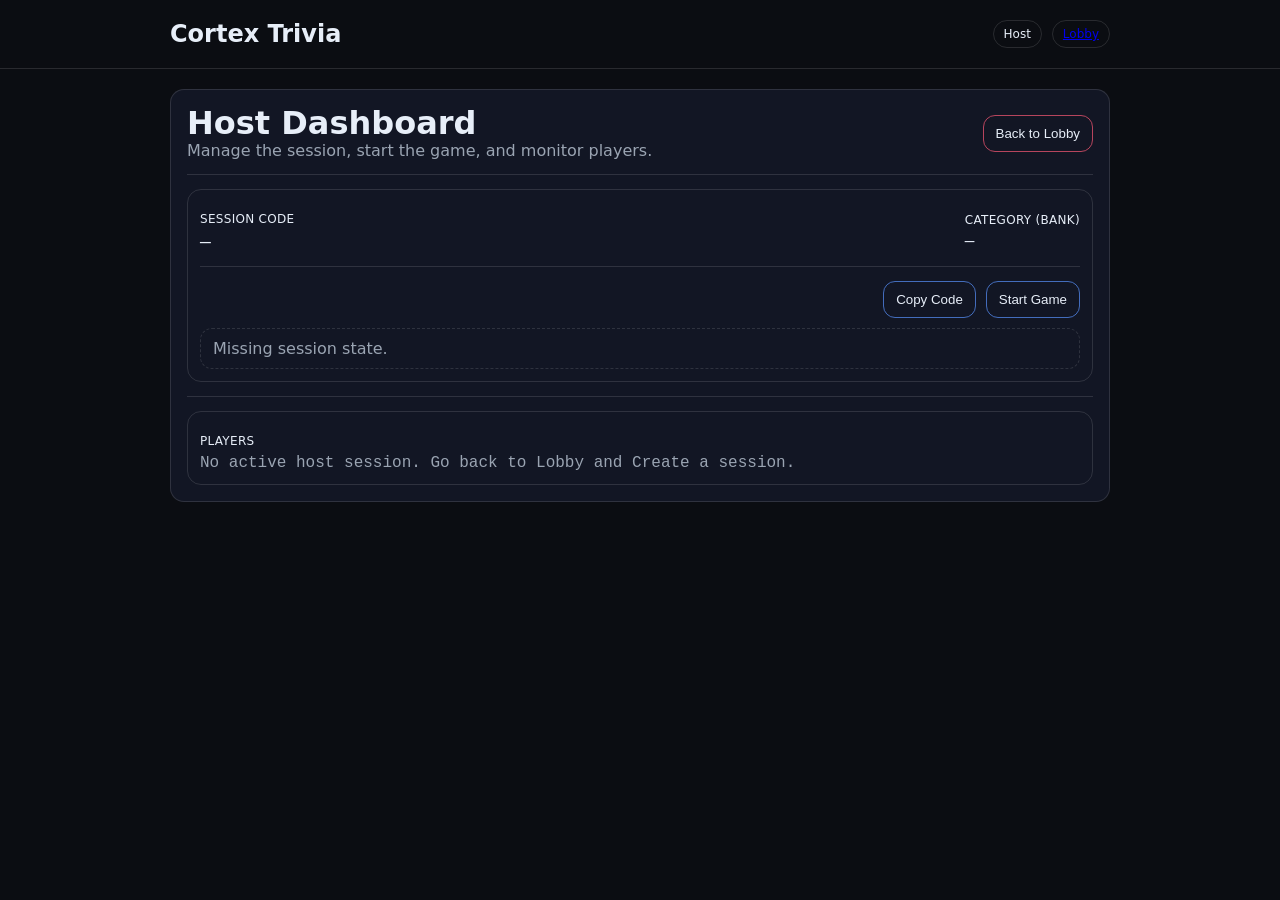
==== frontend/host.html @ e7130817 "Sprint 3: host/player pages + minimal backend support" ====
<!doctype html>
<html lang="en">
<head>
  <meta charset="utf-8" />
  <meta name="viewport" content="width=device-width,initial-scale=1" />
  <title>Cortex Trivia — Host</title>
  <link rel="stylesheet" href="./styles.css" />
</head>
<body>
  <header class="header">
    <div class="container header__inner">
      <h1 class="brand">Cortex Trivia</h1>
      <div class="row">
        <span class="pill">Host</span>
        <a class="pill" href="./index.html">Lobby</a>
      </div>
    </div>
  </header>

  <main class="container">
    <div class="card">
      <div class="row" style="justify-content:space-between;">
        <div>
          <div class="big">Host Dashboard</div>
          <div class="muted">Manage the session, start the game, and monitor players.</div>
        </div>
        <button id="hostBackBtn" class="btn danger">Back to Lobby</button>
      </div>

      <div class="divider"></div>

      <div class="panel">
        <div class="row">
          <div>
            <div class="label">SESSION CODE</div>
            <div id="hostSessionCode" class="mono" style="font-size:18px;">—</div>
          </div>

          <div style="margin-left:auto;">
            <div class="label">CATEGORY (BANK)</div>
            <div id="hostBank" class="mono">—</div>
          </div>
        </div>

        <div class="divider"></div>

        <div class="row right">
          <button id="copyCodeBtn" class="btn primary">Copy Code</button>
          <button id="hostStartBtn" class="btn primary">Start Game</button>
        </div>

        <div id="hostStatus" class="status">Waiting…</div>
      </div>

      <div class="divider"></div>

      <div class="panel">
        <div class="row">
          <div class="label">PLAYERS</div>
        </div>
        <div id="hostPlayers" class="mono muted">No players loaded yet.</div>
      </div>
    </div>
  </main>

  <script src="./app.js"></script>
</body>
</html>
---- frontend/styles.css ----
:root{
  --bg:#0b0d12;
  --card:#121624;
  --text:#e7eef8;
  --muted:#9aa4b2;
  --border:rgba(255,255,255,.12);
  --primary:#4f8cff;
  --danger:#ff4f6d;
  font-family: system-ui, -apple-system, Segoe UI, Roboto, Arial, sans-serif;
}

*{ box-sizing:border-box; }
body{ margin:0; background:var(--bg); color:var(--text); }

.container{ max-width: 980px; margin:0 auto; padding: 20px; }

.header{ border-bottom:1px solid var(--border); }
.header__inner{ display:flex; align-items:center; justify-content:space-between; }

.brand{ margin:0; font-size: 24px; }
.muted{ color:var(--muted); }

.pill{ border:1px solid var(--border); padding:6px 10px; border-radius:999px; font-size:12px; }

.card{ background:var(--card); border:1px solid var(--border); border-radius:14px; padding:16px; }

.grid{ display:grid; grid-template-columns: 1fr 1fr; gap:12px; margin:12px 0; }
@media (max-width: 820px){ .grid{ grid-template-columns:1fr; } }

.panel{ border:1px solid var(--border); border-radius:14px; padding:12px; }

.label{ display:block; margin:10px 0 6px; font-size:12px; text-transform:uppercase; letter-spacing:.3px; }
.input{ width:100%; padding:10px 12px; border-radius:12px; border:1px solid var(--border); background:transparent; color:var(--text); }

/* Fix dropdown list readability (Windows shows a white dropdown list) */
#bankSelect option {
  color: #111;
  background-color: #fff;
}

.btn{ padding:10px 12px; border-radius:12px; border:1px solid var(--border); background:transparent; color:var(--text); cursor:pointer; }
.btn:disabled{ opacity:.45; cursor:not-allowed; }

.primary{ border-color: color-mix(in srgb, var(--primary) 65%, var(--border)); }
.danger{ border-color: color-mix(in srgb, var(--danger) 65%, var(--border)); }

.status{ margin-top:10px; padding:10px 12px; border:1px dashed var(--border); border-radius:12px; color:var(--muted); }

.divider{ height:1px; background:var(--border); margin:14px 0; }

.session{ display:flex; gap:16px; flex-wrap:wrap; align-items:flex-end; border:1px solid var(--border); border-radius:14px; padding:12px; }
.session__actions{ margin-left:auto; display:flex; gap:10px; }

.question{ border:1px solid var(--border); border-radius:14px; padding:12px; }
.row{ display:flex; gap:10px; align-items:center; flex-wrap:wrap; }
.right{ justify-content:flex-end; }

.answers{ display:grid; grid-template-columns: 1fr 1fr; gap:10px; margin-top:10px; }
@media (max-width: 820px){ .answers{ grid-template-columns:1fr; } }

.answer{ text-align:left; padding:10px 12px; border-radius:12px; border:1px solid var(--border); background:transparent; color:var(--text); cursor:pointer; }
.answer.selected{ border-color: color-mix(in srgb, var(--primary) 70%, var(--border)); }

.mono{ font-family: ui-monospace, SFMono-Regular, Menlo, Monaco, Consolas, "Liberation Mono", "Courier New", monospace; }

/* --- Sprint 2 demo additions --- */
.big {
  font-size: 2rem;
  font-weight: 700;
  line-height: 1.1;
}
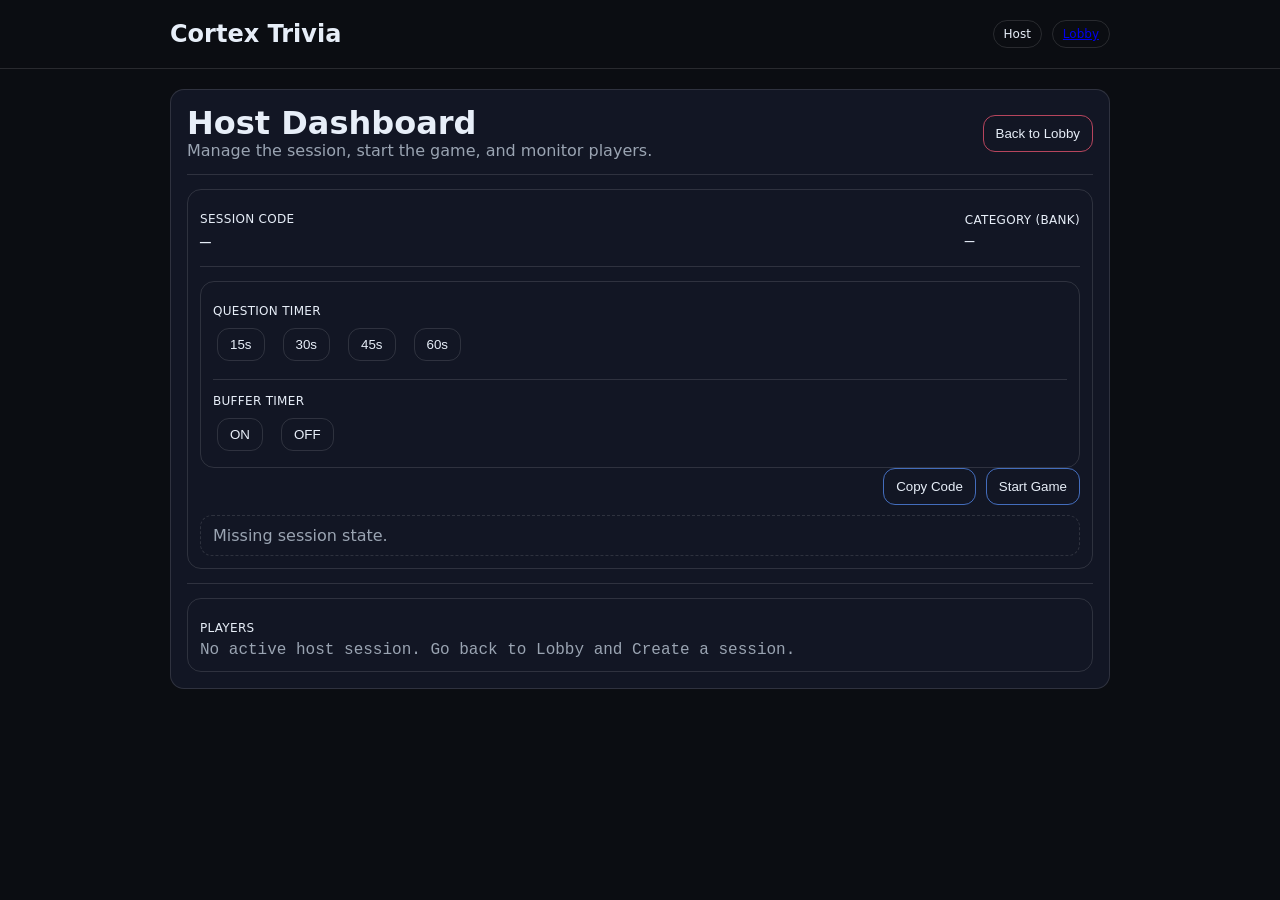
==== commit 6880dc4d: "Implemented Buffer On/Off + Question Timer (15-30-45-60) - Question Timer: Selection (15-30-45-60) +" ====
--- a/frontend/host.html
+++ b/frontend/host.html
@@ -44,6 +44,24 @@
 
         <div class="divider"></div>
 
+        <div class="panel">
+          <div class="label">QUESTION TIMER</div>
+          <div class="row">
+            <button class="btn timer-btn" data-time="15">15s</button>
+            <button class="btn timer-btn" data-time="30">30s</button>
+            <button class="btn timer-btn" data-time="45">45s</button>
+            <button class="btn timer-btn" data-time="60">60s</button>
+          </div>
+
+          <div class="divider"></div>
+
+          <div class="label">BUFFER TIMER</div>
+          <div class="row">
+            <button id="bufferOn" class="btn">ON</button>
+            <button id="bufferOff" class="btn">OFF</button>
+          </div>
+        </div>
+
         <div class="row right">
           <button id="copyCodeBtn" class="btn primary">Copy Code</button>
           <button id="hostStartBtn" class="btn primary">Start Game</button>
--- a/frontend/styles.css
+++ b/frontend/styles.css
@@ -70,3 +70,30 @@
   line-height: 1.1;
 }
 
+/* === Timer + Buffer Selection UI === */
+.timer-btn,
+#bufferOn,
+#bufferOff {
+  border: 1px solid var(--border);
+  padding: 8px 12px;
+  margin: 4px;
+  cursor: pointer;
+  border-radius: 12px;
+  background: transparent;
+  color: var(--text);
+  transition: all 0.2s ease;
+}
+
+.timer-btn:hover,
+#bufferOn:hover,
+#bufferOff:hover {
+  border-color: var(--primary);
+}
+
+.timer-btn.selected,
+#bufferOn.selected,
+#bufferOff.selected {
+  background-color: var(--primary);
+  color: white;
+  border-color: var(--primary);
+}
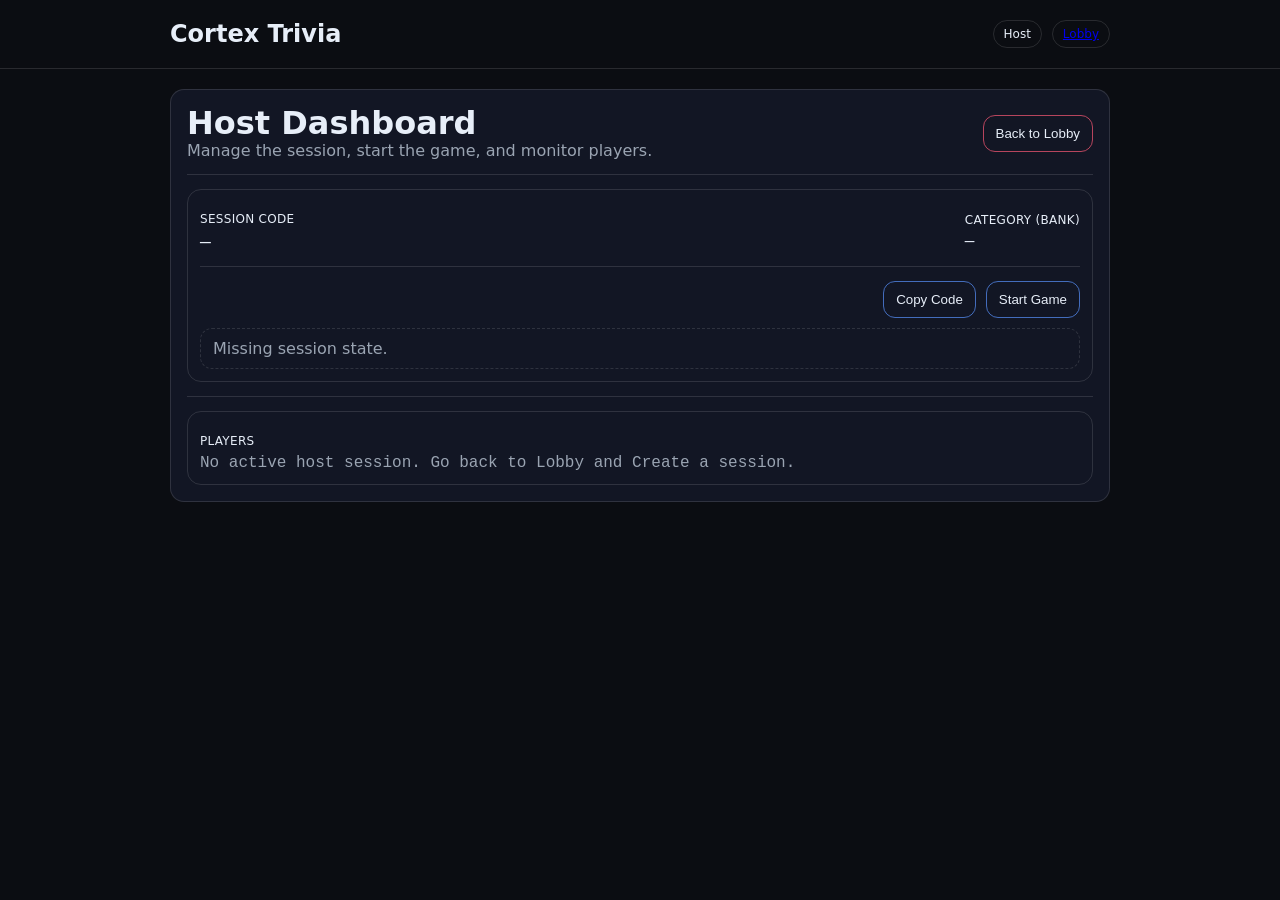
==== commit 73f32925: "Update host.html" ====
--- a/frontend/host.html
+++ b/frontend/host.html
@@ -44,24 +44,6 @@
 
         <div class="divider"></div>
 
-        <div class="panel">
-          <div class="label">QUESTION TIMER</div>
-          <div class="row">
-            <button class="btn timer-btn" data-time="15">15s</button>
-            <button class="btn timer-btn" data-time="30">30s</button>
-            <button class="btn timer-btn" data-time="45">45s</button>
-            <button class="btn timer-btn" data-time="60">60s</button>
-          </div>
-
-          <div class="divider"></div>
-
-          <div class="label">BUFFER TIMER</div>
-          <div class="row">
-            <button id="bufferOn" class="btn">ON</button>
-            <button id="bufferOff" class="btn">OFF</button>
-          </div>
-        </div>
-
         <div class="row right">
           <button id="copyCodeBtn" class="btn primary">Copy Code</button>
           <button id="hostStartBtn" class="btn primary">Start Game</button>
@@ -84,4 +66,3 @@
   <script src="./app.js"></script>
 </body>
 </html>
-
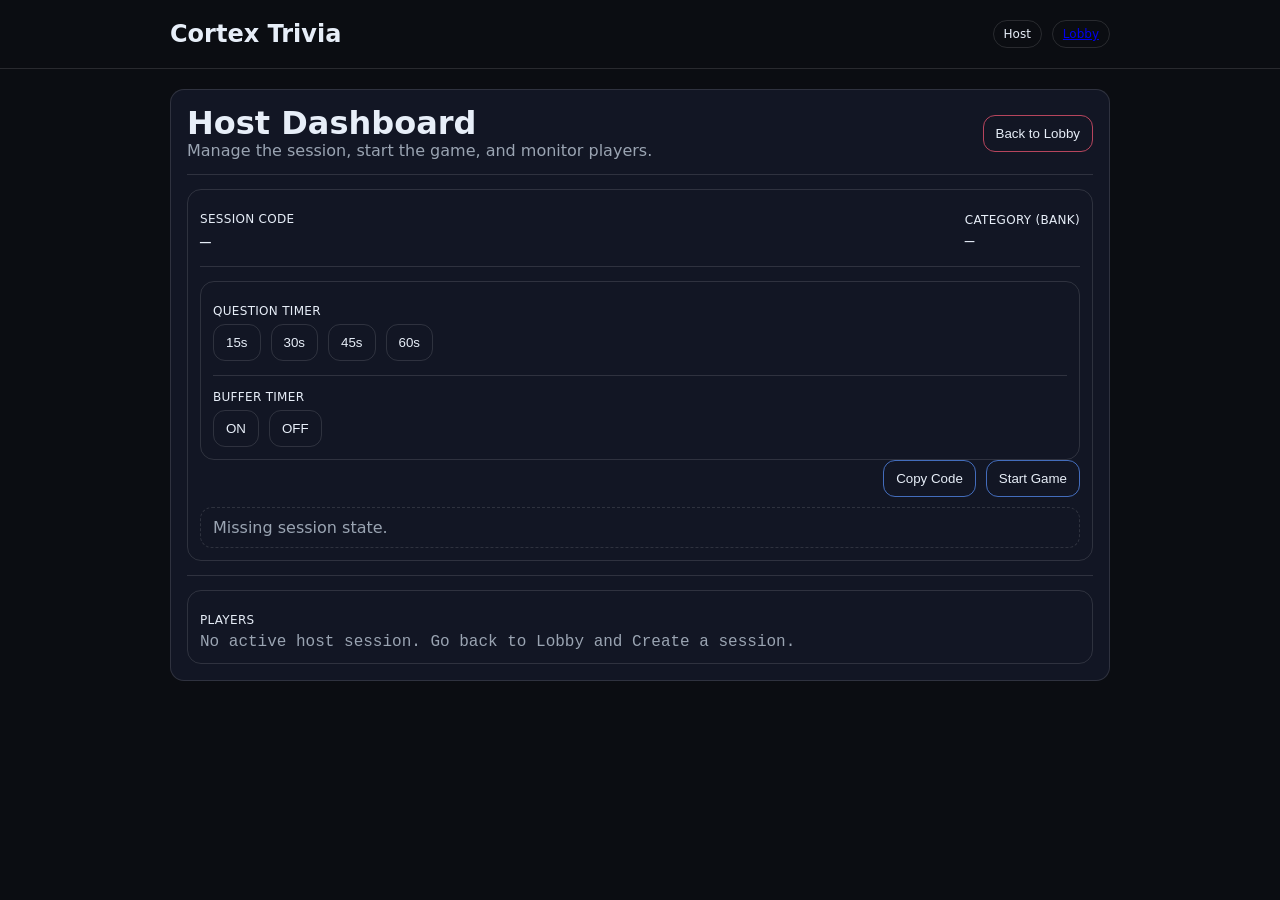
==== commit d2756c69: "Update host.html" ====
--- a/frontend/host.html
+++ b/frontend/host.html
@@ -44,6 +44,25 @@
 
         <div class="divider"></div>
 
+        <!-- Timer and Buffer controls added from classmate's version -->
+        <div class="panel">
+          <div class="label">QUESTION TIMER</div>
+          <div class="row">
+            <button class="btn timer-btn" data-time="15">15s</button>
+            <button class="btn timer-btn" data-time="30">30s</button>
+            <button class="btn timer-btn" data-time="45">45s</button>
+            <button class="btn timer-btn" data-time="60">60s</button>
+          </div>
+
+          <div class="divider"></div>
+
+          <div class="label">BUFFER TIMER</div>
+          <div class="row">
+            <button id="bufferOn" class="btn">ON</button>
+            <button id="bufferOff" class="btn">OFF</button>
+          </div>
+        </div>
+
         <div class="row right">
           <button id="copyCodeBtn" class="btn primary">Copy Code</button>
           <button id="hostStartBtn" class="btn primary">Start Game</button>
--- a/frontend/styles.css
+++ b/frontend/styles.css
@@ -69,31 +69,3 @@
   font-weight: 700;
   line-height: 1.1;
 }
-
-/* === Timer + Buffer Selection UI === */
-.timer-btn,
-#bufferOn,
-#bufferOff {
-  border: 1px solid var(--border);
-  padding: 8px 12px;
-  margin: 4px;
-  cursor: pointer;
-  border-radius: 12px;
-  background: transparent;
-  color: var(--text);
-  transition: all 0.2s ease;
-}
-
-.timer-btn:hover,
-#bufferOn:hover,
-#bufferOff:hover {
-  border-color: var(--primary);
-}
-
-.timer-btn.selected,
-#bufferOn.selected,
-#bufferOff.selected {
-  background-color: var(--primary);
-  color: white;
-  border-color: var(--primary);
-}
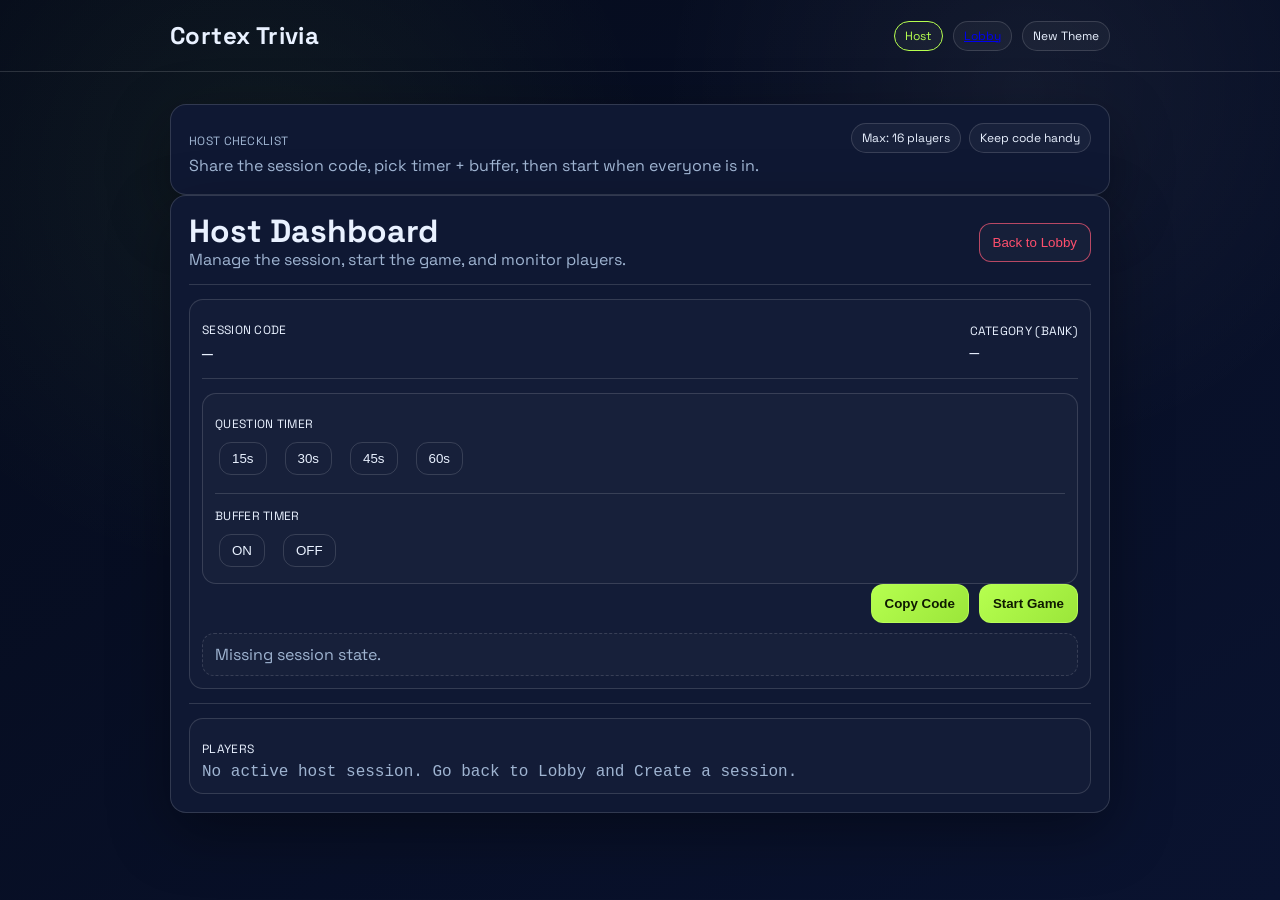
==== commit e0258b49: "UI refresh: navy/lime theme, quiz/results polish, Sprint 6 README updates" ====
--- a/frontend/host.html
+++ b/frontend/host.html
@@ -6,18 +6,35 @@
   <title>Cortex Trivia — Host</title>
   <link rel="stylesheet" href="./styles.css" />
 </head>
-<body>
+<body data-page="host">
   <header class="header">
     <div class="container header__inner">
       <h1 class="brand">Cortex Trivia</h1>
       <div class="row">
-        <span class="pill">Host</span>
+        <span class="pill" style="border-color:var(--primary); color:var(--primary);">Host</span>
         <a class="pill" href="./index.html">Lobby</a>
+        <span class="pill">New Theme</span>
       </div>
     </div>
   </header>
 
   <main class="container">
+    <!-- Quick host tips: no JS dependency -->
+    <section class="card" style="margin-top:12px;">
+      <div class="row" style="justify-content:space-between; align-items:flex-start;">
+        <div>
+          <div class="label muted">Host checklist</div>
+          <p class="muted" style="margin:4px 0 0;">
+            Share the session code, pick timer + buffer, then start when everyone is in.
+          </p>
+        </div>
+        <div class="row" style="gap:8px;">
+          <span class="pill">Max: 16 players</span>
+          <span class="pill">Keep code handy</span>
+        </div>
+      </div>
+    </section>
+
     <div class="card">
       <div class="row" style="justify-content:space-between;">
         <div>
@@ -85,3 +102,4 @@
   <script src="./app.js"></script>
 </body>
 </html>
+
--- a/frontend/styles.css
+++ b/frontend/styles.css
@@ -1,36 +1,94 @@
+/* Global theme tokens */
+@import url('https://fonts.googleapis.com/css2?family=Space+Grotesk:wght@400;500;600;700&display=swap');
+
 :root{
-  --bg:#0b0d12;
-  --card:#121624;
-  --text:#e7eef8;
-  --muted:#9aa4b2;
-  --border:rgba(255,255,255,.12);
-  --primary:#4f8cff;
+  --bg:#050b1b;
+  --bg-2:#0a1330;
+  --card:#0f1833;
+  --text:#e9f1ff;
+  --muted:#9fb4d1;
+  --border:rgba(255,255,255,.14);
+  --primary:#b6ff4f;           /* Lime accent */
+  --primary-strong:#9be63a;
   --danger:#ff4f6d;
-  font-family: system-ui, -apple-system, Segoe UI, Roboto, Arial, sans-serif;
+  --shadow:0 20px 60px rgba(0,0,0,0.35);
+  font-family:'Space Grotesk', system-ui, -apple-system, Segoe UI, Roboto, Arial, sans-serif;
 }
 
 *{ box-sizing:border-box; }
-body{ margin:0; background:var(--bg); color:var(--text); }
-
+body{
+  margin:0;
+  background:radial-gradient(circle at 20% 20%, rgba(182,255,79,0.06), transparent 32%),
+             radial-gradient(circle at 80% 10%, rgba(255,255,255,0.05), transparent 28%),
+             linear-gradient(145deg, var(--bg), var(--bg-2));
+  color:var(--text);
+  min-height:100vh;
+}
+
+/* Layout */
 .container{ max-width: 980px; margin:0 auto; padding: 20px; }
 
+/* Header */
 .header{ border-bottom:1px solid var(--border); }
-.header__inner{ display:flex; align-items:center; justify-content:space-between; }
-
-.brand{ margin:0; font-size: 24px; }
+.header__inner{ display:flex; align-items:center; justify-content:space-between; gap:12px; }
+.brand{ margin:0; font-size: 24px; letter-spacing:0.4px; }
+
+/* Text */
 .muted{ color:var(--muted); }
 
-.pill{ border:1px solid var(--border); padding:6px 10px; border-radius:999px; font-size:12px; }
-
-.card{ background:var(--card); border:1px solid var(--border); border-radius:14px; padding:16px; }
-
+/* Pills & badges */
+.pill{
+  border:1px solid var(--border);
+  padding:6px 10px;
+  border-radius:999px;
+  font-size:12px;
+  background:rgba(255,255,255,0.04);
+}
+
+/* Cards & panels */
+.card{
+  background:var(--card);
+  border:1px solid var(--border);
+  border-radius:16px;
+  padding:18px;
+  box-shadow:var(--shadow);
+  transition:transform .18s ease, box-shadow .18s ease;
+}
+.card:hover{ transform:translateY(-2px); box-shadow:0 24px 64px rgba(0,0,0,0.42); }
+
+.panel{
+  border:1px solid var(--border);
+  border-radius:14px;
+  padding:12px;
+  background:rgba(255,255,255,0.02);
+}
+
+/* Grid */
 .grid{ display:grid; grid-template-columns: 1fr 1fr; gap:12px; margin:12px 0; }
 @media (max-width: 820px){ .grid{ grid-template-columns:1fr; } }
 
-.panel{ border:1px solid var(--border); border-radius:14px; padding:12px; }
-
-.label{ display:block; margin:10px 0 6px; font-size:12px; text-transform:uppercase; letter-spacing:.3px; }
-.input{ width:100%; padding:10px 12px; border-radius:12px; border:1px solid var(--border); background:transparent; color:var(--text); }
+/* Labels & inputs */
+.label{
+  display:block;
+  margin:10px 0 6px;
+  font-size:12px;
+  text-transform:uppercase;
+  letter-spacing:.3px;
+}
+.input{
+  width:100%;
+  padding:11px 12px;
+  border-radius:12px;
+  border:1px solid var(--border);
+  background:rgba(255,255,255,0.02);
+  color:var(--text);
+  transition:border-color .16s ease, box-shadow .16s ease, background .16s ease;
+}
+.input:focus-visible{
+  outline:2px solid var(--primary);
+  outline-offset:2px;
+  box-shadow:0 0 0 4px rgba(182,255,79,0.18);
+}
 
 /* Fix dropdown list readability (Windows shows a white dropdown list) */
 #bankSelect option {
@@ -38,30 +96,101 @@
   background-color: #fff;
 }
 
-.btn{ padding:10px 12px; border-radius:12px; border:1px solid var(--border); background:transparent; color:var(--text); cursor:pointer; }
-.btn:disabled{ opacity:.45; cursor:not-allowed; }
-
-.primary{ border-color: color-mix(in srgb, var(--primary) 65%, var(--border)); }
-.danger{ border-color: color-mix(in srgb, var(--danger) 65%, var(--border)); }
-
-.status{ margin-top:10px; padding:10px 12px; border:1px dashed var(--border); border-radius:12px; color:var(--muted); }
-
+/* Buttons */
+.btn{
+  padding:11px 13px;
+  border-radius:12px;
+  border:1px solid var(--border);
+  background:rgba(255,255,255,0.03);
+  color:var(--text);
+  cursor:pointer;
+  transition:transform .16s ease, box-shadow .16s ease, background .16s ease, border-color .16s ease;
+}
+.btn:hover{
+  transform:translateY(-1px);
+  box-shadow:0 10px 28px rgba(0,0,0,0.28);
+}
+.btn:focus-visible{
+  outline:2px solid var(--primary);
+  outline-offset:2px;
+  box-shadow:0 0 0 4px rgba(182,255,79,0.18);
+}
+.btn:disabled{ opacity:.45; cursor:not-allowed; transform:none; box-shadow:none; }
+
+/* Filled accents for primary/danger */
+.primary{
+  border-color: color-mix(in srgb, var(--primary) 60%, var(--border));
+  background: linear-gradient(135deg, var(--primary), var(--primary-strong));
+  color:#0f1a00;
+  font-weight:600;
+}
+.primary:hover{ border-color:var(--primary-strong); }
+.primary:disabled{ background:rgba(255,255,255,0.08); color:var(--muted); }
+
+.danger{
+  border-color: color-mix(in srgb, var(--danger) 65%, var(--border));
+  color:var(--danger);
+}
+.danger:hover{ border-color:var(--danger); color:#fff; background:rgba(255,79,109,0.12); }
+
+/* Status & dividers */
+.status{
+  margin-top:10px;
+  padding:10px 12px;
+  border:1px dashed var(--border);
+  border-radius:12px;
+  color:var(--muted);
+  background:rgba(255,255,255,0.02);
+}
 .divider{ height:1px; background:var(--border); margin:14px 0; }
 
-.session{ display:flex; gap:16px; flex-wrap:wrap; align-items:flex-end; border:1px solid var(--border); border-radius:14px; padding:12px; }
+/* Session / rows */
+.session{
+  display:flex;
+  gap:16px;
+  flex-wrap:wrap;
+  align-items:flex-end;
+  border:1px solid var(--border);
+  border-radius:14px;
+  padding:12px;
+  background:rgba(255,255,255,0.02);
+}
 .session__actions{ margin-left:auto; display:flex; gap:10px; }
 
-.question{ border:1px solid var(--border); border-radius:14px; padding:12px; }
+.question{
+  border:1px solid var(--border);
+  border-radius:14px;
+  padding:12px;
+  background:rgba(255,255,255,0.02);
+}
+
 .row{ display:flex; gap:10px; align-items:center; flex-wrap:wrap; }
 .right{ justify-content:flex-end; }
 
+/* Answers */
 .answers{ display:grid; grid-template-columns: 1fr 1fr; gap:10px; margin-top:10px; }
 @media (max-width: 820px){ .answers{ grid-template-columns:1fr; } }
 
-.answer{ text-align:left; padding:10px 12px; border-radius:12px; border:1px solid var(--border); background:transparent; color:var(--text); cursor:pointer; }
-.answer.selected{ border-color: color-mix(in srgb, var(--primary) 70%, var(--border)); }
-
-.mono{ font-family: ui-monospace, SFMono-Regular, Menlo, Monaco, Consolas, "Liberation Mono", "Courier New", monospace; }
+.answer{
+  text-align:left;
+  padding:10px 12px;
+  border-radius:12px;
+  border:1px solid var(--border);
+  background:rgba(255,255,255,0.03);
+  color:var(--text);
+  cursor:pointer;
+  transition:transform .14s ease, border-color .16s ease, background .16s ease;
+}
+.answer:hover{ transform:translateY(-1px); }
+.answer.selected{
+  border-color: color-mix(in srgb, var(--primary) 70%, var(--border));
+  background:rgba(182,255,79,0.12);
+}
+
+/* Mono text */
+.mono{
+  font-family: ui-monospace, SFMono-Regular, Menlo, Monaco, Consolas, "Liberation Mono", "Courier New", monospace;
+}
 
 /* --- Sprint 2 demo additions --- */
 .big {
@@ -69,3 +198,33 @@
   font-weight: 700;
   line-height: 1.1;
 }
+
+/* === Timer + Buffer Selection UI (added from classmate's version) === */
+.timer-btn,
+#bufferOn,
+#bufferOff {
+  border: 1px solid var(--border);
+  padding: 8px 12px;
+  margin: 4px;
+  cursor: pointer;
+  border-radius: 12px;
+  background: transparent;
+  color: var(--text);
+  transition: all 0.2s ease;
+}
+
+.timer-btn:hover,
+#bufferOn:hover,
+#bufferOff:hover {
+  border-color: var(--primary);
+}
+
+/* Highlights the currently selected timer/buffer button */
+.timer-btn.selected,
+#bufferOn.selected,
+#bufferOff.selected {
+  background-color: var(--primary);
+  color: #0f1a00;
+  border-color: var(--primary);
+}
+
